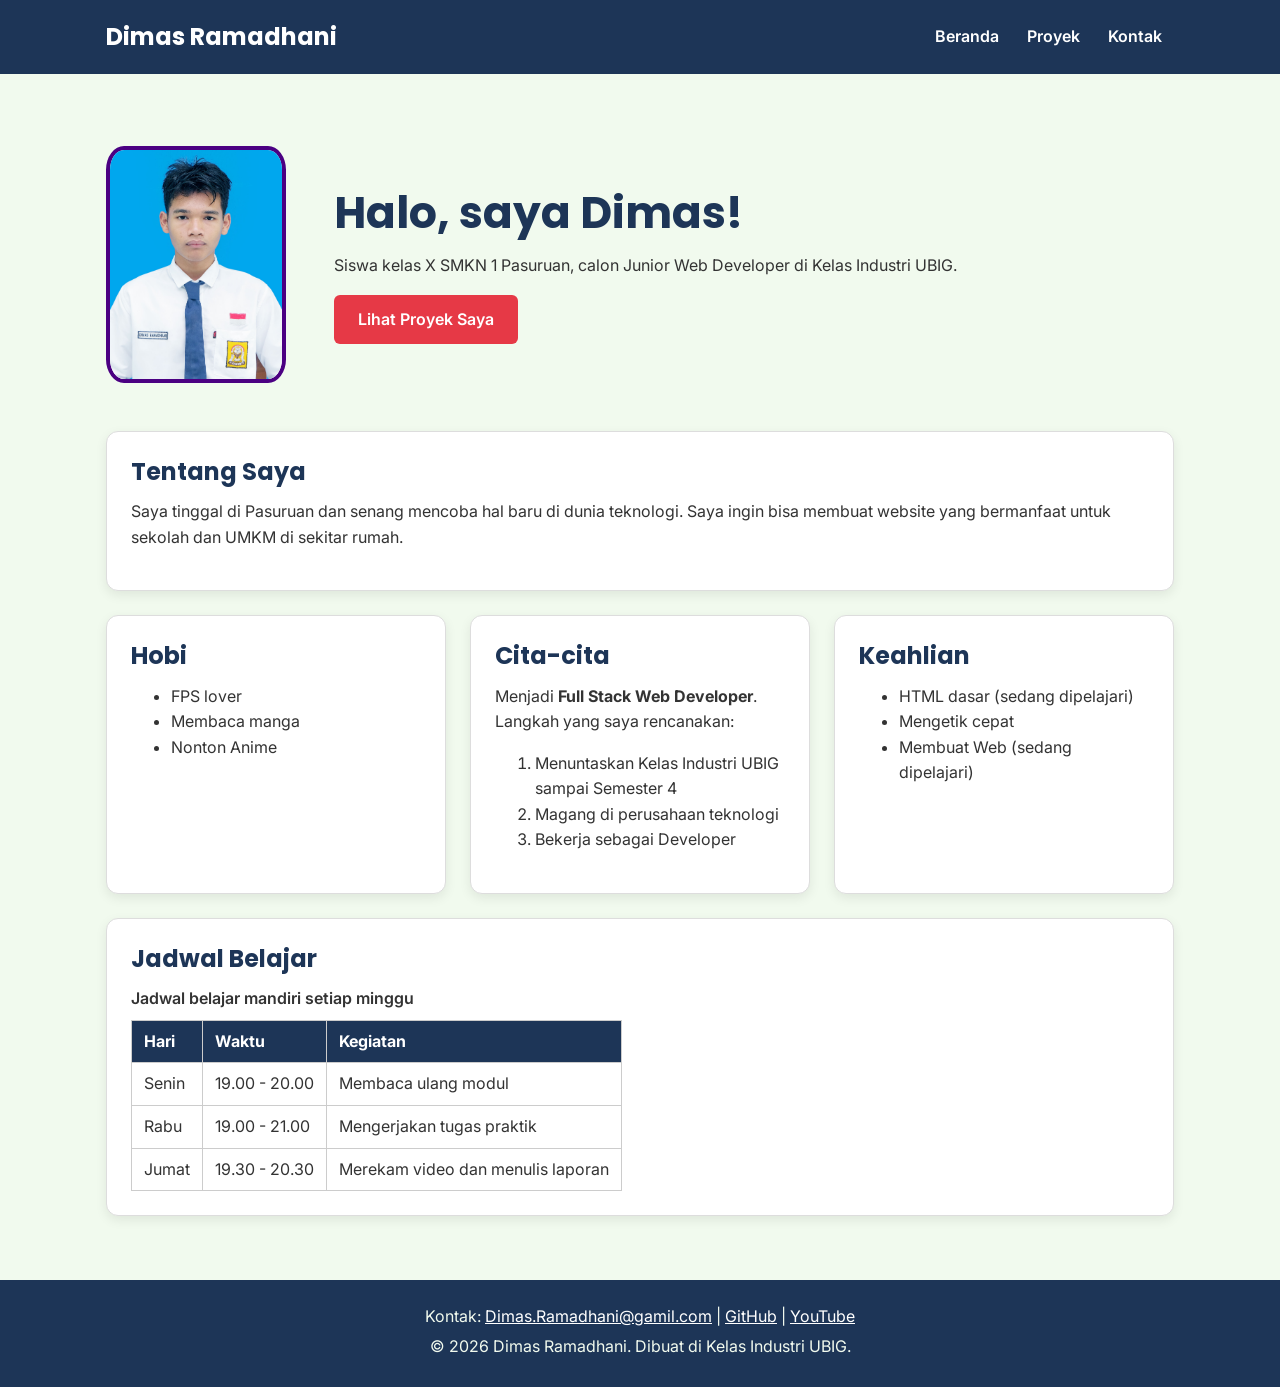
==== index.html @ 0298ae9d "alah salah ketik lagi" ====
<!DOCTYPE html>
<html lang="id">
<head>
  <meta charset="UTF-8">
  <meta name="viewport" content="width=device-width, initial-scale=1.0">
  <title>Dimas Ramadhani | Beranda</title>
  <link rel="preconnect" href="https://fonts.googleapis.com">
  <link rel="preconnect" href="https://fonts.gstatic.com" crossorigin>
  <link href="https://fonts.googleapis.com/css2?family=Inter:wght@400;600&family=Poppins:wght@600;700&display=swap" rel="stylesheet">
  <link rel="stylesheet" href="css/style.css">
</head>
<body>
  <header>
    <div class="container navbar">
      <h1>Dimas Ramadhani</h1>
      <nav class="menu-laptop">
        <ul>
          <li><a href="index.html">Beranda</a></li>
          <li><a href="proyek.html">Proyek</a></li>
          <li><a href="kontak.html">Kontak</a></li>
        </ul>
      </nav>
      <!-- Tantangan: menu ponsel yang bisa dibuka-tutup -->
      <details class="menu-ponsel">
        <summary>Menu</summary>
        <nav>
          <ul>
            <li><a href="index.html">Beranda</a></li>
            <li><a href="proyek.html">Proyek</a></li>
            <li><a href="kontak.html">Kontak</a></li>
          </ul>
        </nav>
      </details>
    </div>
  </header>

  <main>
    <div class="container">
      <section class="hero">
        <img src="img/foto-profil.png" alt="Foto profil Dimas Ramadhani" width="180">
        <div>
          <h2>Halo, saya Dimas!</h2>
          <p>Siswa kelas X SMKN 1 Pasuruan, calon Junior Web Developer di Kelas Industri UBIG.</p>
          <a href="proyek.html" class="tombol">Lihat Proyek Saya</a>
        </div>
      </section>

      <section class="kartu">
        <h2>Tentang Saya</h2>
        <p>Saya tinggal di Pasuruan dan senang mencoba hal baru di dunia teknologi. Saya ingin bisa membuat website yang bermanfaat untuk sekolah dan UMKM di sekitar rumah.</p>
      </section>

      <div class="daftar-kartu">
        <section class="kartu">
          <h2>Hobi</h2>
          <ul>
            <li>FPS lover</li>
            <li>Membaca manga</li>
            <li>Nonton Anime</li>
          </ul>
        </section>

        <section class="kartu">
          <h2>Cita-cita</h2>
          <p>Menjadi <strong>Full Stack Web Developer</strong>. Langkah yang saya rencanakan:</p>
          <ol>
            <li>Menuntaskan Kelas Industri UBIG sampai Semester 4</li>
            <li>Magang di perusahaan teknologi</li>
            <li>Bekerja sebagai Developer</li>
          </ol>
        </section>

        <section class="kartu">
          <h2>Keahlian</h2>
          <ul>
            <li>HTML dasar (sedang dipelajari)</li>
            <li>Mengetik cepat</li>
            <li>Membuat Web (sedang dipelajari)</li>
          </ul>
        </section>
      </div>

      <section class="kartu">
        <h2>Jadwal Belajar</h2>
        <table>
          <caption>Jadwal belajar mandiri setiap minggu</caption>
          <thead>
            <tr>
              <th>Hari</th>
              <th>Waktu</th>
              <th>Kegiatan</th>
            </tr>
          </thead>
          <tbody>
            <tr>
              <td>Senin</td>
              <td>19.00 - 20.00</td>
              <td>Membaca ulang modul</td>
            </tr>
            <tr>
              <td>Rabu</td>
              <td>19.00 - 21.00</td>
              <td>Mengerjakan tugas praktik</td>
            </tr>
            <tr>
              <td>Jumat</td>
              <td>19.30 - 20.30</td>
              <td>Merekam video dan menulis laporan</td>
            </tr>
          </tbody>
        </table>
      </section>
    </div>
  </main>

  <footer>
    <p>Kontak: <a href="mailto:Dimas.Ramadhani@gmail.com">Dimas.Ramadhani@gamil.com</a> |
      <a href="https://github.com/" target="_blank">GitHub</a> |
      <a href="https://www.youtube.com/" target="_blank">YouTube</a></p>
    <p>&copy; 2026 Dimas Ramadhani. Dibuat di Kelas Industri UBIG.</p>
  </footer>
</body>
</html>
---- css/style.css ----
/* Gaya portofolio Andi Pratama
   Palet: #1D3557 (utama), #E63946 (aksen), #F1FAEE (latar)
   Huruf: Poppins (judul), Inter (isi)
   Tata letak: mobile first, titik ubah 768px (tablet) dan 1024px (laptop) */

/* 1. Reset */
* {
  box-sizing: border-box;
  margin: 0;
}

img {
  max-width: 100%;
  height: auto;
}

/* 2. Dasar halaman: warna dan huruf */
body {
  font-family: "Inter", Arial, sans-serif;
  font-size: 1rem;
  line-height: 1.6;
  color: #333333;
  background-color: #F1FAEE;
}

h1, h2, h3 {
  font-family: "Poppins", Arial, sans-serif;
  color: #1D3557;
  line-height: 1.3;
}

h2 {
  margin-bottom: 0.75rem;
}

p, ul, ol {
  margin-bottom: 1rem;
}

a {
  color: #E63946;
}

/* 3. Wadah, header, dan menu */
.container {
  max-width: 1100px;
  margin: 0 auto;
  padding: 0 1rem;
}

header {
  background-color: #1D3557;
  color: #FFFFFF;
  padding: 1rem 0;
}

header h1 {
  color: #FFFFFF;
  font-size: 1.5rem;
}

.navbar {
  display: flex;
  flex-wrap: wrap;
  justify-content: space-between;
  align-items: center;
  gap: 0.5rem;
}

nav ul {
  display: flex;
  gap: 0.25rem;
  padding: 0;
  margin: 0;
  list-style: none;
}

nav a {
  display: inline-block;
  padding: 0.5rem 0.75rem;
  border-radius: 6px;
  color: #FFFFFF;
  font-weight: 600;
  text-decoration: none;
}

/* Tantangan: menu ponsel buka-tutup dengan details */
.menu-laptop {
  display: none;
}

.menu-ponsel summary {
  padding: 0.5rem 0.75rem;
  border: 1px solid #FFFFFF;
  border-radius: 6px;
  font-weight: 600;
  cursor: pointer;
}

.menu-ponsel ul {
  flex-direction: column;
  margin-top: 0.5rem;
}

/* 4. Isi utama, hero, dan kartu */
main {
  padding: 1.5rem 0;
}

.hero {
  display: flex;
  flex-direction: column;
  align-items: center;
  gap: 1.5rem;
  padding: 1rem 0 2rem;
  text-align: center;
}

.hero img {
  border: 4px solid indigo;
  border-radius: 10%;
}

.hero h2 {
  font-size: 2rem;
}

.tombol {
  display: inline-block;
  padding: 0.75rem 1.5rem;
  border-radius: 6px;
  background-color: #E63946;
  color: #FFFFFF;
  font-weight: 600;
  text-decoration: none;
}

.kartu {
  background-color: #FFFFFF;
  padding: 1rem;
  margin-bottom: 1.5rem;
  border: 1px solid #DDDDDD;
  border-radius: 12px;
  box-shadow: 0 4px 12px rgba(0, 0, 0, 0.08);
}

.daftar-kartu {
  display: flex;
  flex-wrap: wrap;
  gap: 1.5rem;
  margin-bottom: 1.5rem;
}

.daftar-kartu .kartu {
  flex: 1 1 280px;
  margin-bottom: 0;
}

article img {
  border-radius: 8px;
  border: 1px solid #DDDDDD;
}

/* 5. Tabel */
table {
  border-collapse: collapse;
}

caption {
  font-weight: 600;
  text-align: left;
  margin-bottom: 0.5rem;
}

th, td {
  border: 1px solid #CCCCCC;
  padding: 0.5rem 0.75rem;
  text-align: left;
}

th {
  background-color: #1D3557;
  color: #FFFFFF;
}

/* 6. Form */
label {
  font-weight: 600;
}

input, select, textarea {
  width: 100%;
  max-width: 22rem;
  padding: 0.6rem;
  margin-top: 0.25rem;
  border: 1px solid #CCCCCC;
  border-radius: 6px;
  font-family: inherit;
  font-size: 1rem;
}

button {
  padding: 0.75rem 1.5rem;
  border: none;
  border-radius: 6px;
  background-color: #E63946;
  color: #FFFFFF;
  font-family: inherit;
  font-size: 1rem;
  font-weight: 600;
  cursor: pointer;
}

/* 7. Footer */
footer {
  background-color: #1D3557;
  color: #F1FAEE;
  text-align: center;
  padding: 1.5rem;
}

footer p {
  margin-bottom: 0.25rem;
}

footer a {
  color: #FFFFFF;
}

/* 8. Tablet: lebar layar 768px ke atas */
@media (min-width: 768px) {
  .menu-laptop {
    display: block;
  }

  .menu-ponsel {
    display: none;
  }

  .hero {
    flex-direction: row;
    padding: 2rem 0 3rem;
    text-align: left;
  }

  .kartu {
    padding: 1.5rem;
  }
}

/* 9. Laptop: lebar layar 1024px ke atas */
@media (min-width: 1024px) {
  main {
    padding: 2.5rem 0;
  }

  .hero {
    gap: 3rem;
  }

  .hero h2 {
    font-size: 2.75rem;
  }
}
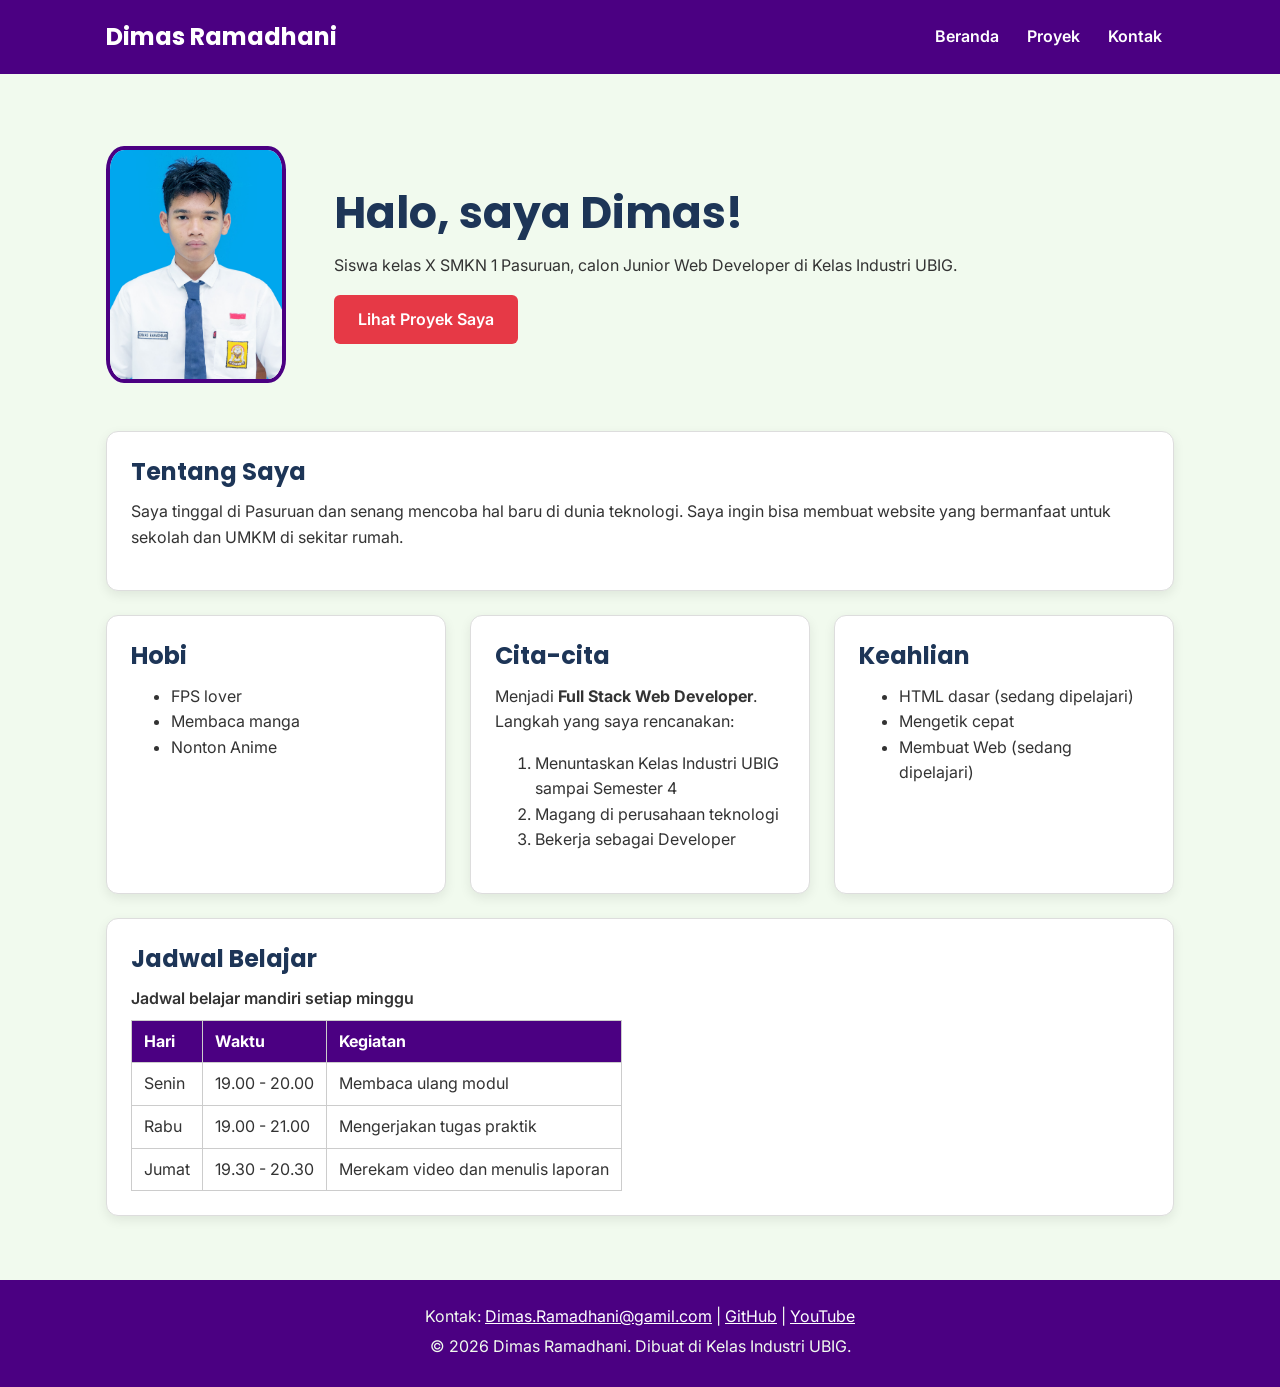
==== commit 68613984: "feat:menambahkan logika javascript" ====
--- a/index.html
+++ b/index.html
@@ -2,12 +2,16 @@
 <html lang="id">
 <head>
   <meta charset="UTF-8">
-  <meta name="viewport" content="width=device-width, initial-scale=1.0">
+  <meta name="viewport" content="width=device-width,
+   initial-scale=1.0">
   <title>Dimas Ramadhani | Beranda</title>
   <link rel="preconnect" href="https://fonts.googleapis.com">
-  <link rel="preconnect" href="https://fonts.gstatic.com" crossorigin>
+  <link rel="preconnect" href="https://fonts.gstatic.com"
+   crossorigin>
   <link href="https://fonts.googleapis.com/css2?family=Inter:wght@400;600&family=Poppins:wght@600;700&display=swap" rel="stylesheet">
   <link rel="stylesheet" href="css/style.css">
+  <link rel="icon" href="img/foto-profil.png">
+  <script src="js/javascript.js" defer></script>
 </head>
 <body>
   <header>
@@ -119,5 +123,6 @@
       <a href="https://www.youtube.com/" target="_blank">YouTube</a></p>
     <p>&copy; 2026 Dimas Ramadhani. Dibuat di Kelas Industri UBIG.</p>
   </footer>
+  
 </body>
 </html>
--- a/css/style.css
+++ b/css/style.css
@@ -49,7 +49,7 @@
 }
 
 header {
-  background-color: #1D3557;
+  background-color: indigo;
   color: #FFFFFF;
   padding: 1rem 0;
 }
@@ -179,7 +179,7 @@
 }
 
 th {
-  background-color: #1D3557;
+  background-color: indigo;
   color: #FFFFFF;
 }
 
@@ -213,7 +213,7 @@
 
 /* 7. Footer */
 footer {
-  background-color: #1D3557;
+  background-color: indigo;
   color: #F1FAEE;
   text-align: center;
   padding: 1.5rem;
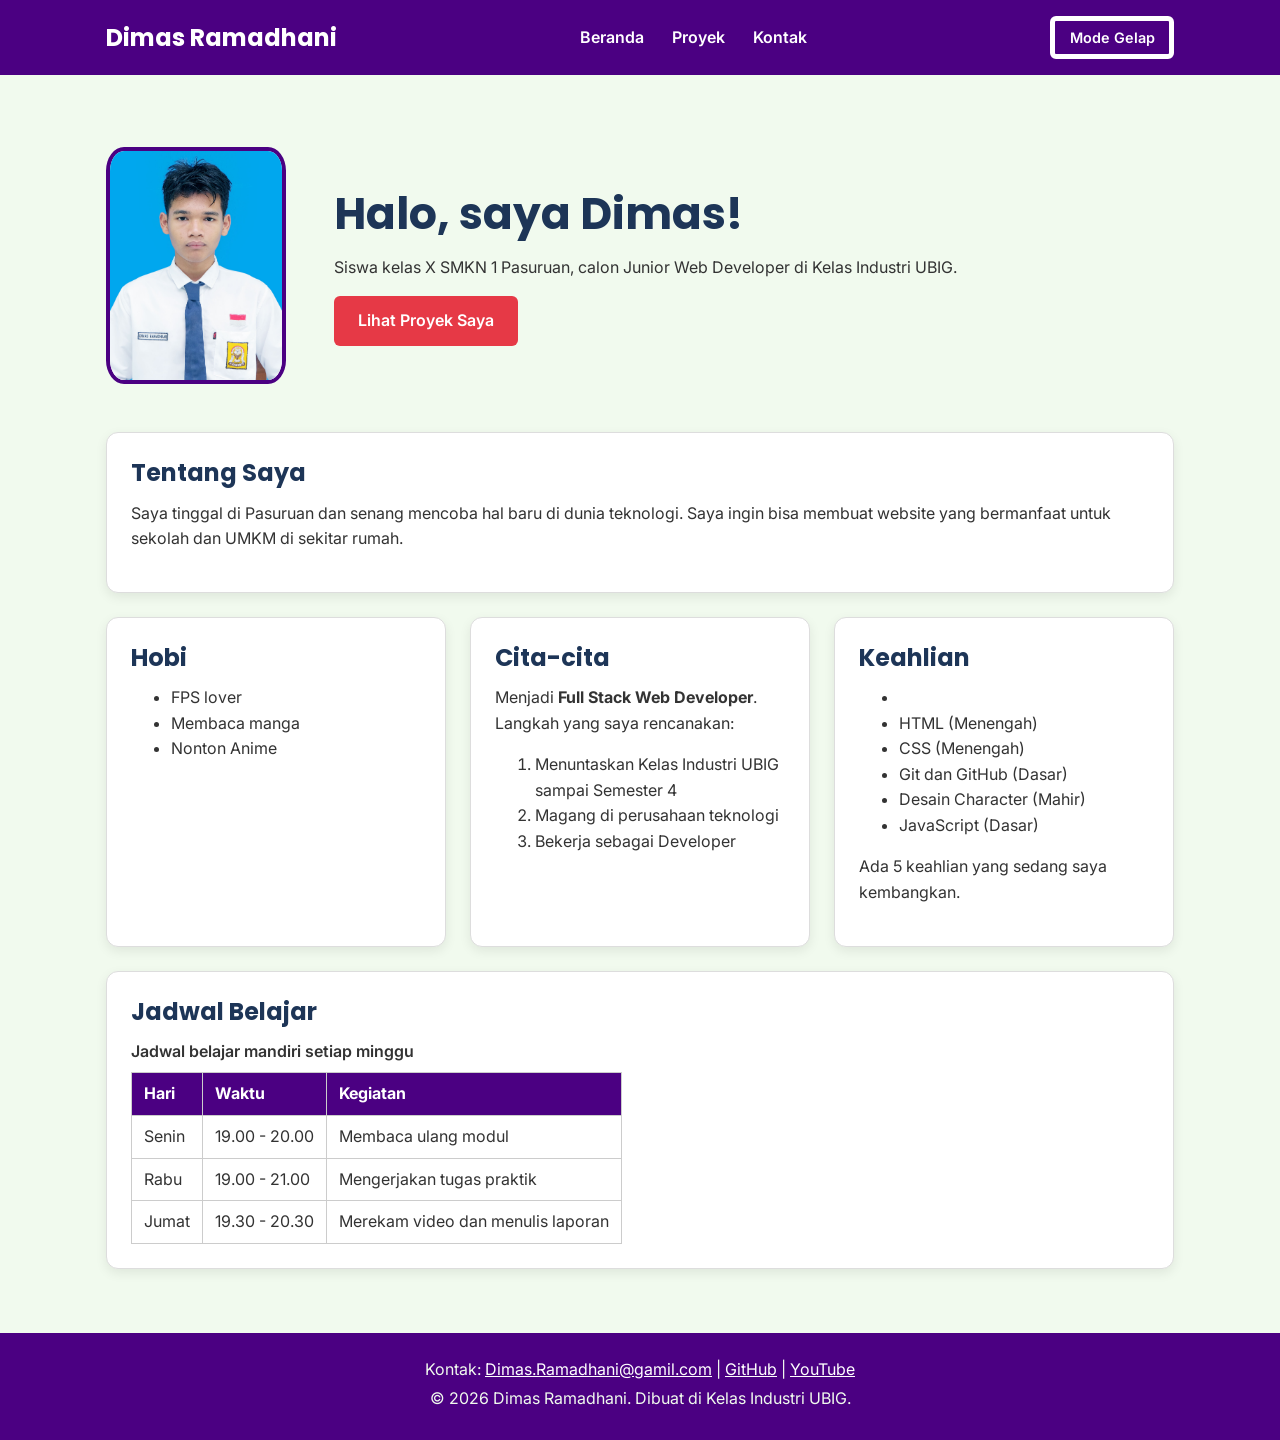
==== commit 2eaf14e9: "feat: menambahkan fitur dark/light mode" ====
--- a/index.html
+++ b/index.html
@@ -11,9 +11,11 @@
   <link href="https://fonts.googleapis.com/css2?family=Inter:wght@400;600&family=Poppins:wght@600;700&display=swap" rel="stylesheet">
   <link rel="stylesheet" href="css/style.css">
   <link rel="icon" href="img/foto-profil.png">
-  <script src="js/javascript.js" defer></script>
+  <script src="js/javascript.jsh" defer></script>
+  <script src="js/logika.jsh" defer></script>
+  <script src="js/main.js" defer></script>
 </head>
-<body>
+<body class="">
   <header>
     <div class="container navbar">
       <h1>Dimas Ramadhani</h1>
@@ -24,7 +26,8 @@
           <li><a href="kontak.html">Kontak</a></li>
         </ul>
       </nav>
-      <!-- Tantangan: menu ponsel yang bisa dibuka-tutup -->
+      <button type="button" id="tombol-tema" class="tomboltema">Mode Gelap</button>
+      
       <details class="menu-ponsel">
         <summary>Menu</summary>
         <nav>
@@ -76,11 +79,10 @@
 
         <section class="kartu">
           <h2>Keahlian</h2>
-          <ul>
-            <li>HTML dasar (sedang dipelajari)</li>
-            <li>Mengetik cepat</li>
-            <li>Membuat Web (sedang dipelajari)</li>
+          <ul id="daftar-skill">
+            <li></li>
           </ul>
+          <p id="jumlah-skill"></p>
         </section>
       </div>
 
--- a/css/style.css
+++ b/css/style.css
@@ -1,9 +1,13 @@
-/* Gaya portofolio Andi Pratama
-   Palet: #1D3557 (utama), #E63946 (aksen), #F1FAEE (latar)
-   Huruf: Poppins (judul), Inter (isi)
-   Tata letak: mobile first, titik ubah 768px (tablet) dan 1024px (laptop) */
-
-/* 1. Reset */
+:root {
+ --warna-utama: #1D3557;
+ --warna-judul: #1D3557;
+ --warna-aksen: #E63946;
+ --warna-tautan: #E63946;
+ --warna-latar: #F1FAEE;
+ --warna-teks: #333333;
+ --warna-kartu: #FFFFFF;
+ --warna-garis: #DDDDDD;
+}
 * {
   box-sizing: border-box;
   margin: 0;
@@ -197,6 +201,9 @@
   border-radius: 6px;
   font-family: inherit;
   font-size: 1rem;
+  background-color: var(--warna-kartu)
+  color: var(--warna-teks)
+
 }
 
 button {
@@ -262,3 +269,15 @@
     font-size: 2.75rem;
   }
 }
+.tomboltema {
+ padding: 0.5rem 0.9rem;
+ border: 5px solid #FFFFFF;
+ background-color: transparent;
+ font-size: 0.9rem;
+}
+body.gelap {
+ background-color: #121A24;
+ color: #E3E8EE;
+}
+
+
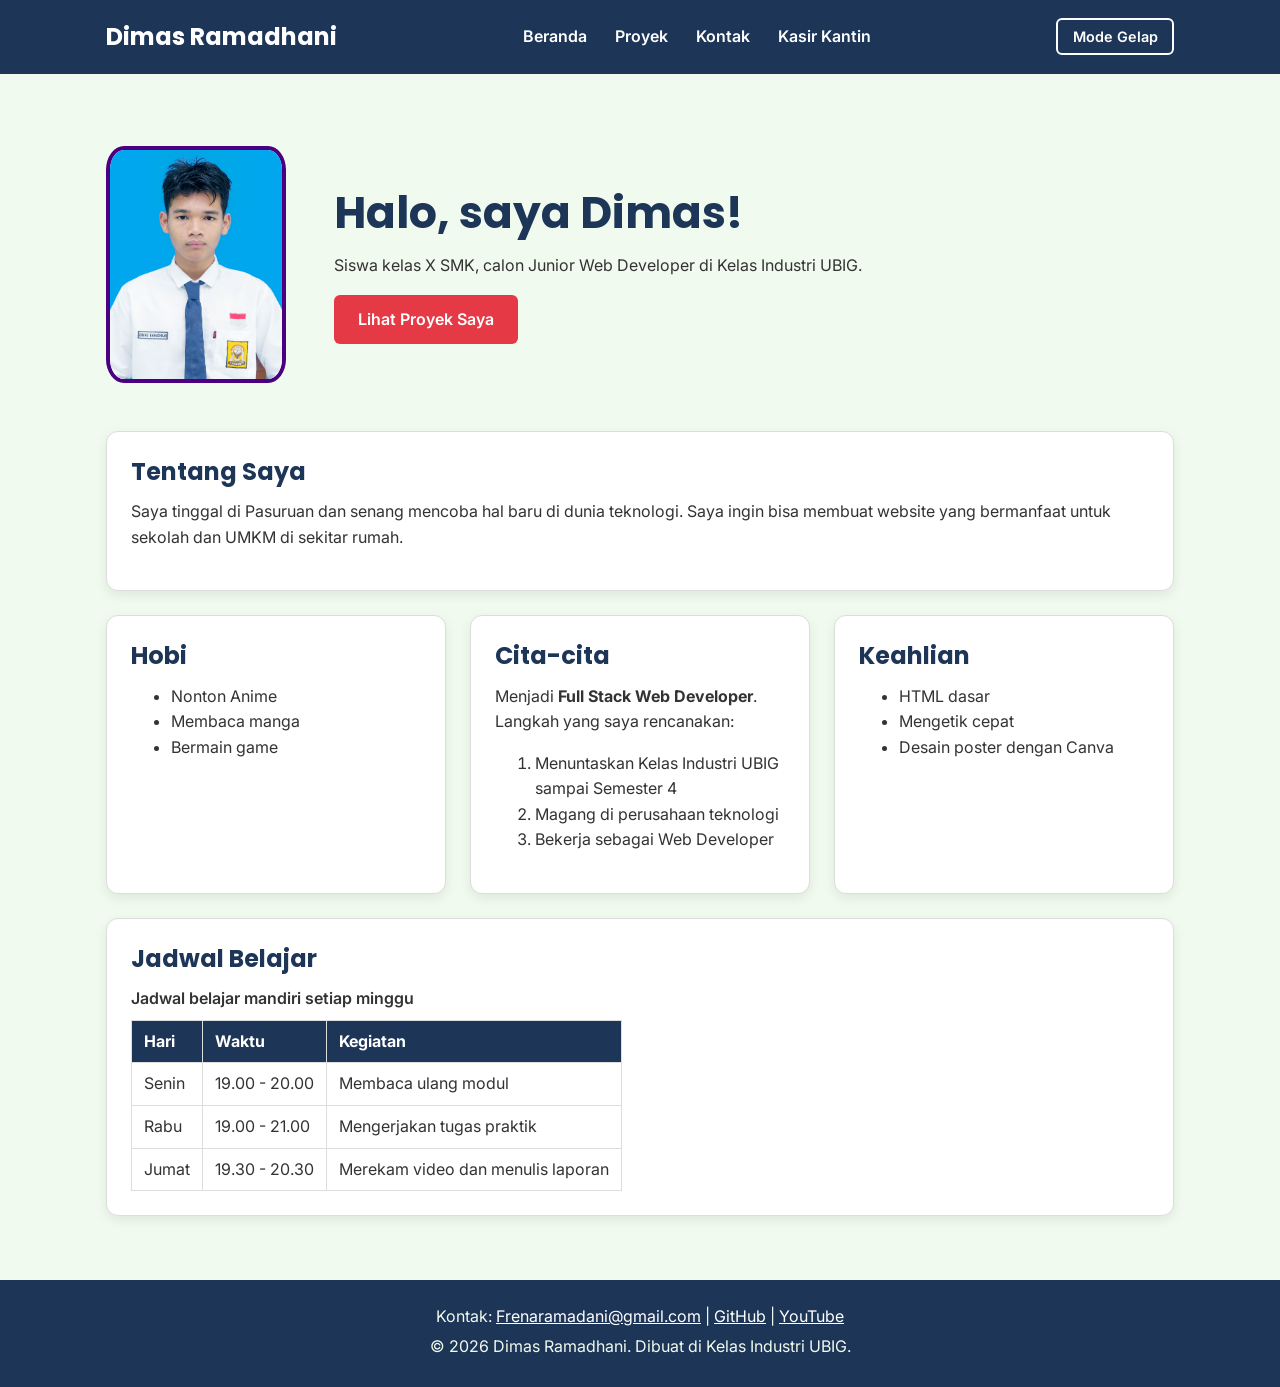
==== commit 41550417: "UPDATE BESAR" ====
--- a/index.html
+++ b/index.html
@@ -2,20 +2,18 @@
 <html lang="id">
 <head>
   <meta charset="UTF-8">
-  <meta name="viewport" content="width=device-width,
-   initial-scale=1.0">
+  <meta name="viewport" content="width=device-width, initial-scale=1.0">
   <title>Dimas Ramadhani | Beranda</title>
   <link rel="preconnect" href="https://fonts.googleapis.com">
-  <link rel="preconnect" href="https://fonts.gstatic.com"
-   crossorigin>
+  <link rel="preconnect" href="https://fonts.gstatic.com" crossorigin>
   <link href="https://fonts.googleapis.com/css2?family=Inter:wght@400;600&family=Poppins:wght@600;700&display=swap" rel="stylesheet">
   <link rel="stylesheet" href="css/style.css">
   <link rel="icon" href="img/foto-profil.png">
-  <script src="js/javascript.jsh" defer></script>
-  <script src="js/logika.jsh" defer></script>
-  <script src="js/main.js" defer></script>
+  <script src="JS/latihan.js"></script>
+  <script src="JS/logika.js"></script>
+  <script src="JS/main.js" defer></script>
 </head>
-<body class="">
+<body>
   <header>
     <div class="container navbar">
       <h1>Dimas Ramadhani</h1>
@@ -24,10 +22,13 @@
           <li><a href="index.html">Beranda</a></li>
           <li><a href="proyek.html">Proyek</a></li>
           <li><a href="kontak.html">Kontak</a></li>
+          <li><a href="Kantin/kantin.html">Kasir Kantin</a></li>
         </ul>
       </nav>
-      <button type="button" id="tombol-tema" class="tomboltema">Mode Gelap</button>
-      
+
+      <button type="button" id="tombol-tema" class="tombol-tema">Mode Gelap</button>
+
+      <!-- Tantangan: menu ponsel yang bisa dibuka-tutup -->
       <details class="menu-ponsel">
         <summary>Menu</summary>
         <nav>
@@ -35,6 +36,7 @@
             <li><a href="index.html">Beranda</a></li>
             <li><a href="proyek.html">Proyek</a></li>
             <li><a href="kontak.html">Kontak</a></li>
+            <li><a href="Kantin/kantin.html">Kasir Kantin</a></li>
           </ul>
         </nav>
       </details>
@@ -44,10 +46,10 @@
   <main>
     <div class="container">
       <section class="hero">
-        <img src="img/foto-profil.png" alt="Foto profil Dimas Ramadhani" width="180">
+        <img src="img/foto-profil.png" alt="Foto profil Ferdinand" width="180">
         <div>
           <h2>Halo, saya Dimas!</h2>
-          <p>Siswa kelas X SMKN 1 Pasuruan, calon Junior Web Developer di Kelas Industri UBIG.</p>
+          <p>Siswa kelas X SMK, calon Junior Web Developer di Kelas Industri UBIG.</p>
           <a href="proyek.html" class="tombol">Lihat Proyek Saya</a>
         </div>
       </section>
@@ -61,9 +63,9 @@
         <section class="kartu">
           <h2>Hobi</h2>
           <ul>
-            <li>FPS lover</li>
+            <li>Nonton Anime</li>
             <li>Membaca manga</li>
-            <li>Nonton Anime</li>
+            <li>Bermain game</li>
           </ul>
         </section>
 
@@ -73,16 +75,17 @@
           <ol>
             <li>Menuntaskan Kelas Industri UBIG sampai Semester 4</li>
             <li>Magang di perusahaan teknologi</li>
-            <li>Bekerja sebagai Developer</li>
+            <li>Bekerja sebagai Web Developer</li>
           </ol>
         </section>
 
         <section class="kartu">
           <h2>Keahlian</h2>
-          <ul id="daftar-skill">
-            <li></li>
+          <ul>
+            <li>HTML dasar</li>
+            <li>Mengetik cepat</li>
+            <li>Desain poster dengan Canva</li>
           </ul>
-          <p id="jumlah-skill"></p>
         </section>
       </div>
 
@@ -120,11 +123,10 @@
   </main>
 
   <footer>
-    <p>Kontak: <a href="mailto:Dimas.Ramadhani@gmail.com">Dimas.Ramadhani@gamil.com</a> |
+    <p>Kontak: <a href="mailto:Frenaramadani@gmail.com">Frenaramadani@gmail.com</a> |
       <a href="https://github.com/" target="_blank">GitHub</a> |
       <a href="https://www.youtube.com/" target="_blank">YouTube</a></p>
     <p>&copy; 2026 Dimas Ramadhani. Dibuat di Kelas Industri UBIG.</p>
   </footer>
-  
 </body>
 </html>
--- a/css/style.css
+++ b/css/style.css
@@ -1,13 +1,9 @@
-:root {
- --warna-utama: #1D3557;
- --warna-judul: #1D3557;
- --warna-aksen: #E63946;
- --warna-tautan: #E63946;
- --warna-latar: #F1FAEE;
- --warna-teks: #333333;
- --warna-kartu: #FFFFFF;
- --warna-garis: #DDDDDD;
-}
+/* Gaya portofolio Andi Pratama
+   Palet: #1D3557 (utama), #E63946 (aksen), #F1FAEE (latar)
+   Huruf: Poppins (judul), Inter (isi)
+   Tata letak: mobile first, titik ubah 768px (tablet) dan 1024px (laptop) */
+
+/* 1. Reset */
 * {
   box-sizing: border-box;
   margin: 0;
@@ -23,13 +19,13 @@
   font-family: "Inter", Arial, sans-serif;
   font-size: 1rem;
   line-height: 1.6;
-  color: #333333;
-  background-color: #F1FAEE;
+  color: var(--warna-teks);
+  background-color: var(--warna-latar);
 }
 
 h1, h2, h3 {
   font-family: "Poppins", Arial, sans-serif;
-  color: #1D3557;
+  color: var(--warna-judul);
   line-height: 1.3;
 }
 
@@ -42,7 +38,7 @@
 }
 
 a {
-  color: #E63946;
+  color: var(--warna-tautan);
 }
 
 /* 3. Wadah, header, dan menu */
@@ -53,7 +49,7 @@
 }
 
 header {
-  background-color: indigo;
+  background-color: var(--warna-utama);
   color: #FFFFFF;
   padding: 1rem 0;
 }
@@ -140,10 +136,10 @@
 }
 
 .kartu {
-  background-color: #FFFFFF;
+  background-color: var(--warna-kartu);
   padding: 1rem;
   margin-bottom: 1.5rem;
-  border: 1px solid #DDDDDD;
+  border: 1px solid var(--warna-garis);
   border-radius: 12px;
   box-shadow: 0 4px 12px rgba(0, 0, 0, 0.08);
 }
@@ -162,7 +158,7 @@
 
 article img {
   border-radius: 8px;
-  border: 1px solid #DDDDDD;
+  border: 1px solid var(--warna-garis);
 }
 
 /* 5. Tabel */
@@ -177,13 +173,13 @@
 }
 
 th, td {
-  border: 1px solid #CCCCCC;
+  border: 1px solid var(--warna-garis);
   padding: 0.5rem 0.75rem;
   text-align: left;
 }
 
 th {
-  background-color: indigo;
+  background-color: var(--warna-utama);
   color: #FFFFFF;
 }
 
@@ -197,13 +193,10 @@
   max-width: 22rem;
   padding: 0.6rem;
   margin-top: 0.25rem;
-  border: 1px solid #CCCCCC;
+  border: 1px solid var(--warna-garis);
   border-radius: 6px;
   font-family: inherit;
   font-size: 1rem;
-  background-color: var(--warna-kartu)
-  color: var(--warna-teks)
-
 }
 
 button {
@@ -220,7 +213,7 @@
 
 /* 7. Footer */
 footer {
-  background-color: indigo;
+  background-color: var(--warna-utama);
   color: #F1FAEE;
   text-align: center;
   padding: 1.5rem;
@@ -269,15 +262,60 @@
     font-size: 2.75rem;
   }
 }
-.tomboltema {
- padding: 0.5rem 0.9rem;
- border: 5px solid #FFFFFF;
- background-color: transparent;
- font-size: 0.9rem;
-}
+
+/* 10. Tombol tema, filter, dan label kategori */
+.tombol-tema {
+  padding: 0.5rem 0.9rem;
+  border: 2px solid #FFFFFF;
+  background-color: transparent;
+  font-size: 0.9rem;
+}
+
+:root {
+  --warna-utama: #1D3557;
+  --warna-judul: #1D3557;
+  --warna-tautan: #E63946;
+  --warna-latar: #F1FAEE;
+  --warna-teks: #333333;
+  --warna-kartu: #FFFFFF;
+  --warna-garis: #DDDDDD;
+  color-scheme: light;
+}
+
 body.gelap {
- background-color: #121A24;
- color: #E3E8EE;
-}
-
-
+  --warna-utama: #0B1526;
+  --warna-judul: #A8DADC;
+  --warna-tautan: #FF8A8A;
+  --warna-latar: #121A24;
+  --warna-teks: #E3E8EE;
+  --warna-kartu: #1C2836;
+  --warna-garis: #34465A;
+  color-scheme: dark;
+}
+
+/* Animasi menu buka dan tutup */
+.menu-ponsel nav {
+    max-height: 0;
+    overflow: hidden;
+    opacity: 0;
+    transform: translateY(-12px);
+    transition:
+        max-height 0.4s ease,
+        opacity 0.3s ease,
+        transform 0.4s ease;
+}
+
+.menu-ponsel[open]:not(.menutup) nav {
+    max-height: 300px;
+    opacity: 1;
+    transform: translateY(0);
+}
+
+.menu-ponsel nav ul {
+    margin: 0;
+    padding: 10px 0;
+}
+
+.menu-ponsel summary {
+    cursor: pointer;
+}
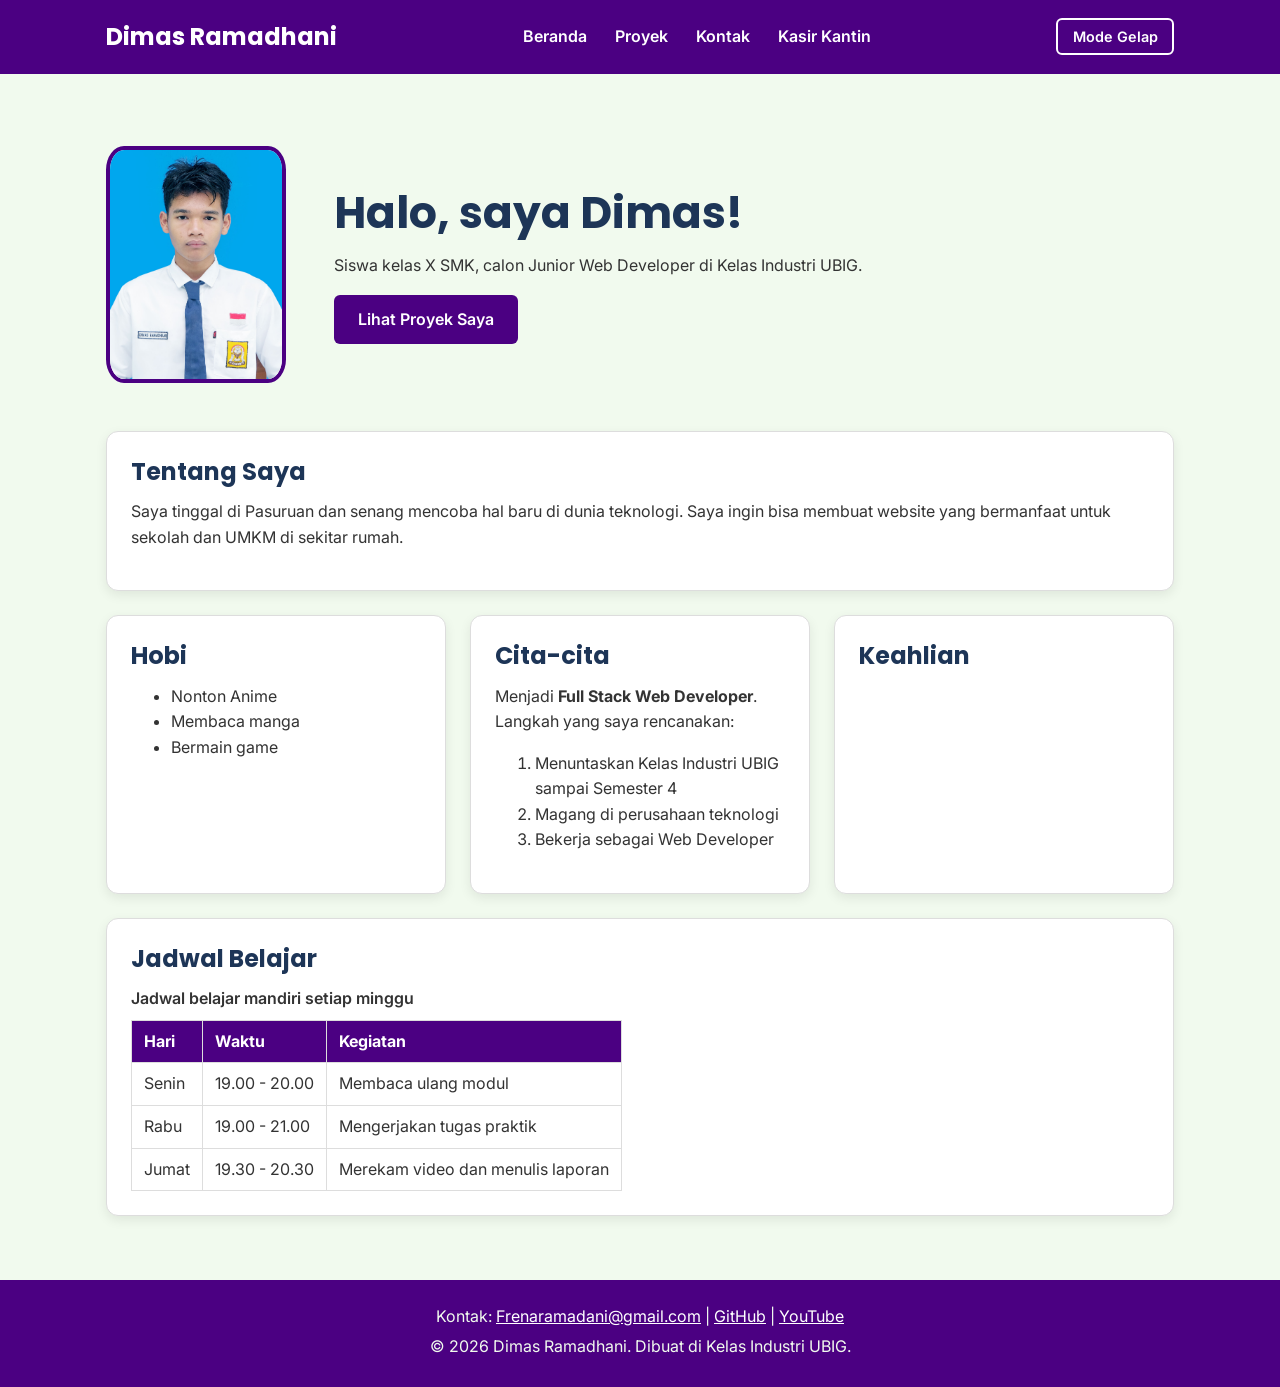
==== commit c92be271: "Update penyesuaian" ====
--- a/index.html
+++ b/index.html
@@ -46,7 +46,7 @@
   <main>
     <div class="container">
       <section class="hero">
-        <img src="img/foto-profil.png" alt="Foto profil Ferdinand" width="180">
+        <img src="img/foto-profil.png" alt="Foto profil Dimas" width="180">
         <div>
           <h2>Halo, saya Dimas!</h2>
           <p>Siswa kelas X SMK, calon Junior Web Developer di Kelas Industri UBIG.</p>
@@ -81,12 +81,9 @@
 
         <section class="kartu">
           <h2>Keahlian</h2>
-          <ul>
-            <li>HTML dasar</li>
-            <li>Mengetik cepat</li>
-            <li>Desain poster dengan Canva</li>
-          </ul>
-        </section>
+          <ul id="daftar-skill"></ul>
+          <p id="jumlah-skill"></p>
+        </section>  
       </div>
 
       <section class="kartu">
--- a/css/style.css
+++ b/css/style.css
@@ -1,5 +1,5 @@
 /* Gaya portofolio Andi Pratama
-   Palet: #1D3557 (utama), #E63946 (aksen), #F1FAEE (latar)
+   Palet: #1D3557 (utama), indigo (aksen), #F1FAEE (latar)
    Huruf: Poppins (judul), Inter (isi)
    Tata letak: mobile first, titik ubah 768px (tablet) dan 1024px (laptop) */
 
@@ -129,7 +129,7 @@
   display: inline-block;
   padding: 0.75rem 1.5rem;
   border-radius: 6px;
-  background-color: #E63946;
+  background-color: indigo;
   color: #FFFFFF;
   font-weight: 600;
   text-decoration: none;
@@ -203,7 +203,7 @@
   padding: 0.75rem 1.5rem;
   border: none;
   border-radius: 6px;
-  background-color: #E63946;
+  background-color: indigo;
   color: #FFFFFF;
   font-family: inherit;
   font-size: 1rem;
@@ -272,9 +272,9 @@
 }
 
 :root {
-  --warna-utama: #1D3557;
+  --warna-utama: indigo;
   --warna-judul: #1D3557;
-  --warna-tautan: #E63946;
+  --warna-tautan: indigo;
   --warna-latar: #F1FAEE;
   --warna-teks: #333333;
   --warna-kartu: #FFFFFF;
@@ -283,7 +283,7 @@
 }
 
 body.gelap {
-  --warna-utama: #0B1526;
+  --warna-utama: indigo;
   --warna-judul: #A8DADC;
   --warna-tautan: #FF8A8A;
   --warna-latar: #121A24;
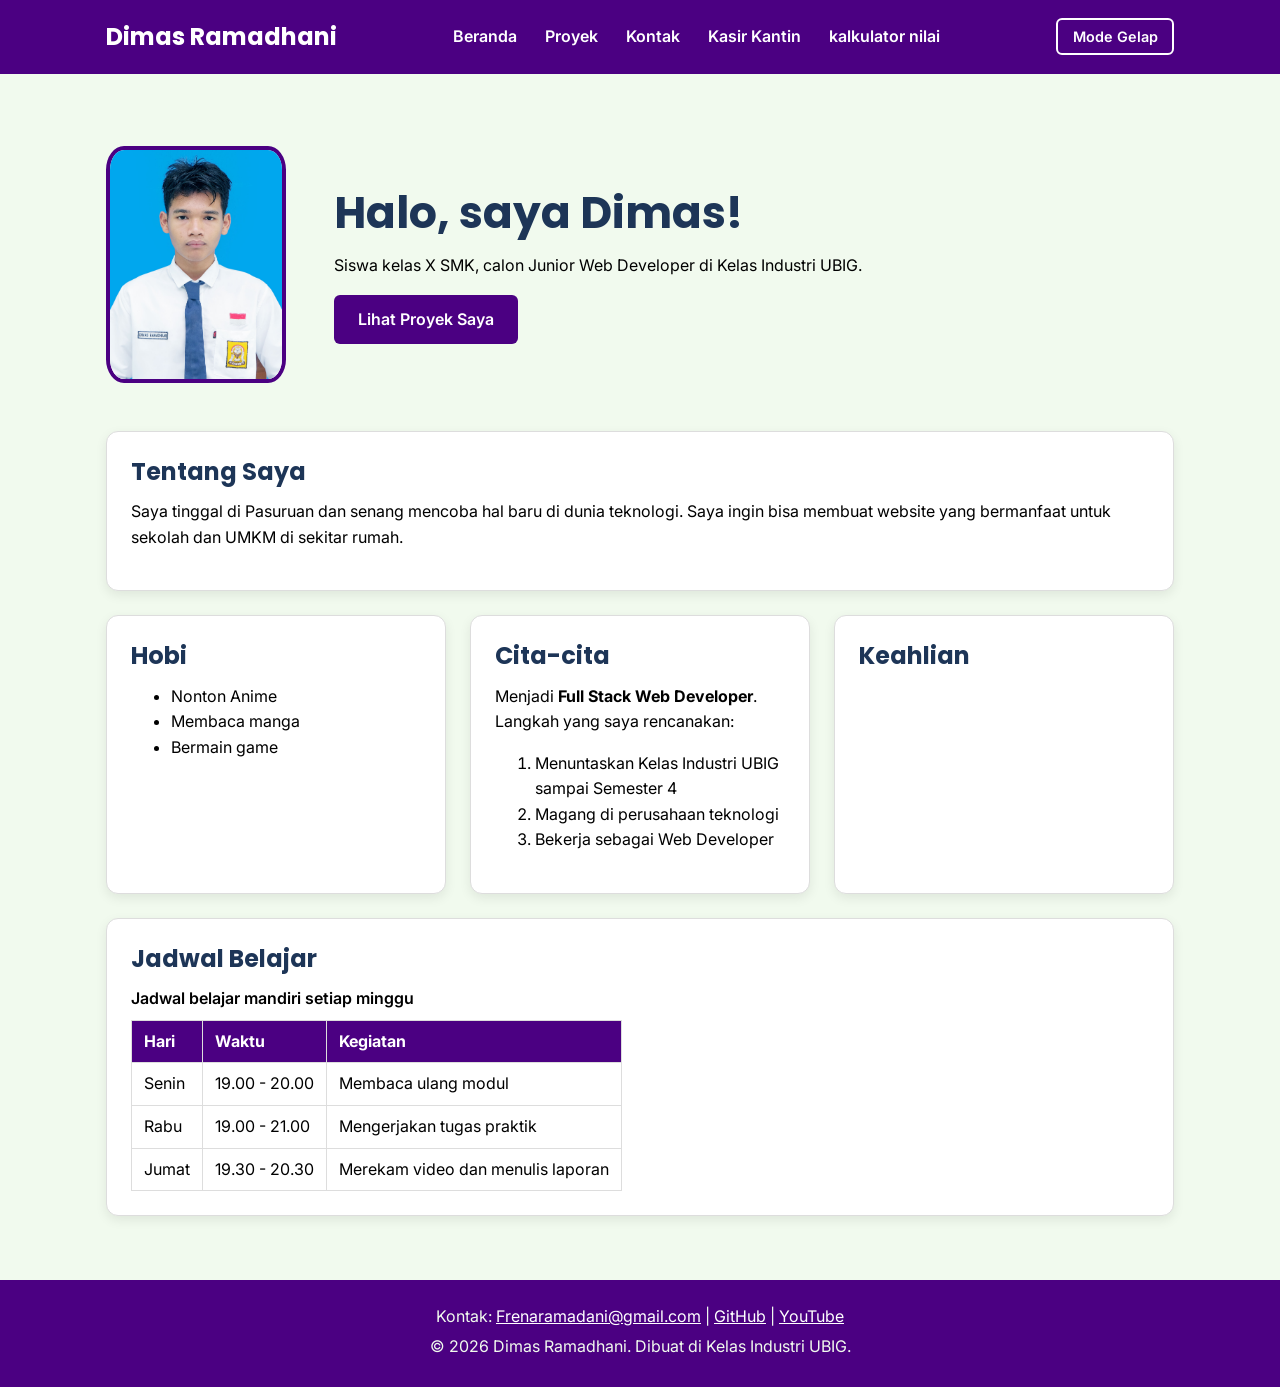
==== commit feff245f: "FIX : penyesuaian tampilan pada beberapa html" ====
--- a/index.html
+++ b/index.html
@@ -23,6 +23,7 @@
           <li><a href="proyek.html">Proyek</a></li>
           <li><a href="kontak.html">Kontak</a></li>
           <li><a href="Kantin/kantin.html">Kasir Kantin</a></li>
+          <li><a href="kalkulator.html">kalkulator nilai</a></li>
         </ul>
       </nav>
 
@@ -37,6 +38,7 @@
             <li><a href="proyek.html">Proyek</a></li>
             <li><a href="kontak.html">Kontak</a></li>
             <li><a href="Kantin/kantin.html">Kasir Kantin</a></li>
+            <li><a href="kalkulator.html">kalkulator nilai</a></li>
           </ul>
         </nav>
       </details>
@@ -121,8 +123,8 @@
 
   <footer>
     <p>Kontak: <a href="mailto:Frenaramadani@gmail.com">Frenaramadani@gmail.com</a> |
-      <a href="https://github.com/" target="_blank">GitHub</a> |
-      <a href="https://www.youtube.com/" target="_blank">YouTube</a></p>
+      <a href="https://github.com/frenaramadani" target="_blank">GitHub</a> |
+      <a href="https://www.youtube.com/@RAVENAREMIHC" target="_blank">YouTube</a></p>
     <p>&copy; 2026 Dimas Ramadhani. Dibuat di Kelas Industri UBIG.</p>
   </footer>
 </body>
--- a/css/style.css
+++ b/css/style.css
@@ -21,6 +21,7 @@
   line-height: 1.6;
   color: var(--warna-teks);
   background-color: var(--warna-latar);
+  transition: 1s;
 }
 
 h1, h2, h3 {
@@ -276,21 +277,23 @@
   --warna-judul: #1D3557;
   --warna-tautan: indigo;
   --warna-latar: #F1FAEE;
-  --warna-teks: #333333;
+  --warna-teks: black;
   --warna-kartu: #FFFFFF;
   --warna-garis: #DDDDDD;
   color-scheme: light;
+  transition: 1s;
 }
 
 body.gelap {
   --warna-utama: indigo;
   --warna-judul: #A8DADC;
-  --warna-tautan: #FF8A8A;
+  --warna-tautan: indigo;
   --warna-latar: #121A24;
-  --warna-teks: #E3E8EE;
+  --warna-teks: white;
   --warna-kartu: #1C2836;
   --warna-garis: #34465A;
   color-scheme: dark;
+  transition: 1s;
 }
 
 /* Animasi menu buka dan tutup */
@@ -318,4 +321,12 @@
 
 .menu-ponsel summary {
     cursor: pointer;
+}
+.hasil {
+  background-color: transparent;
+  padding: 1rem;
+  margin-bottom: 1.5rem;
+  border: 5px solid var(--warna-garis);
+  border-radius: 12px;
+  box-shadow: 4px 4px 4px indigo;
 }
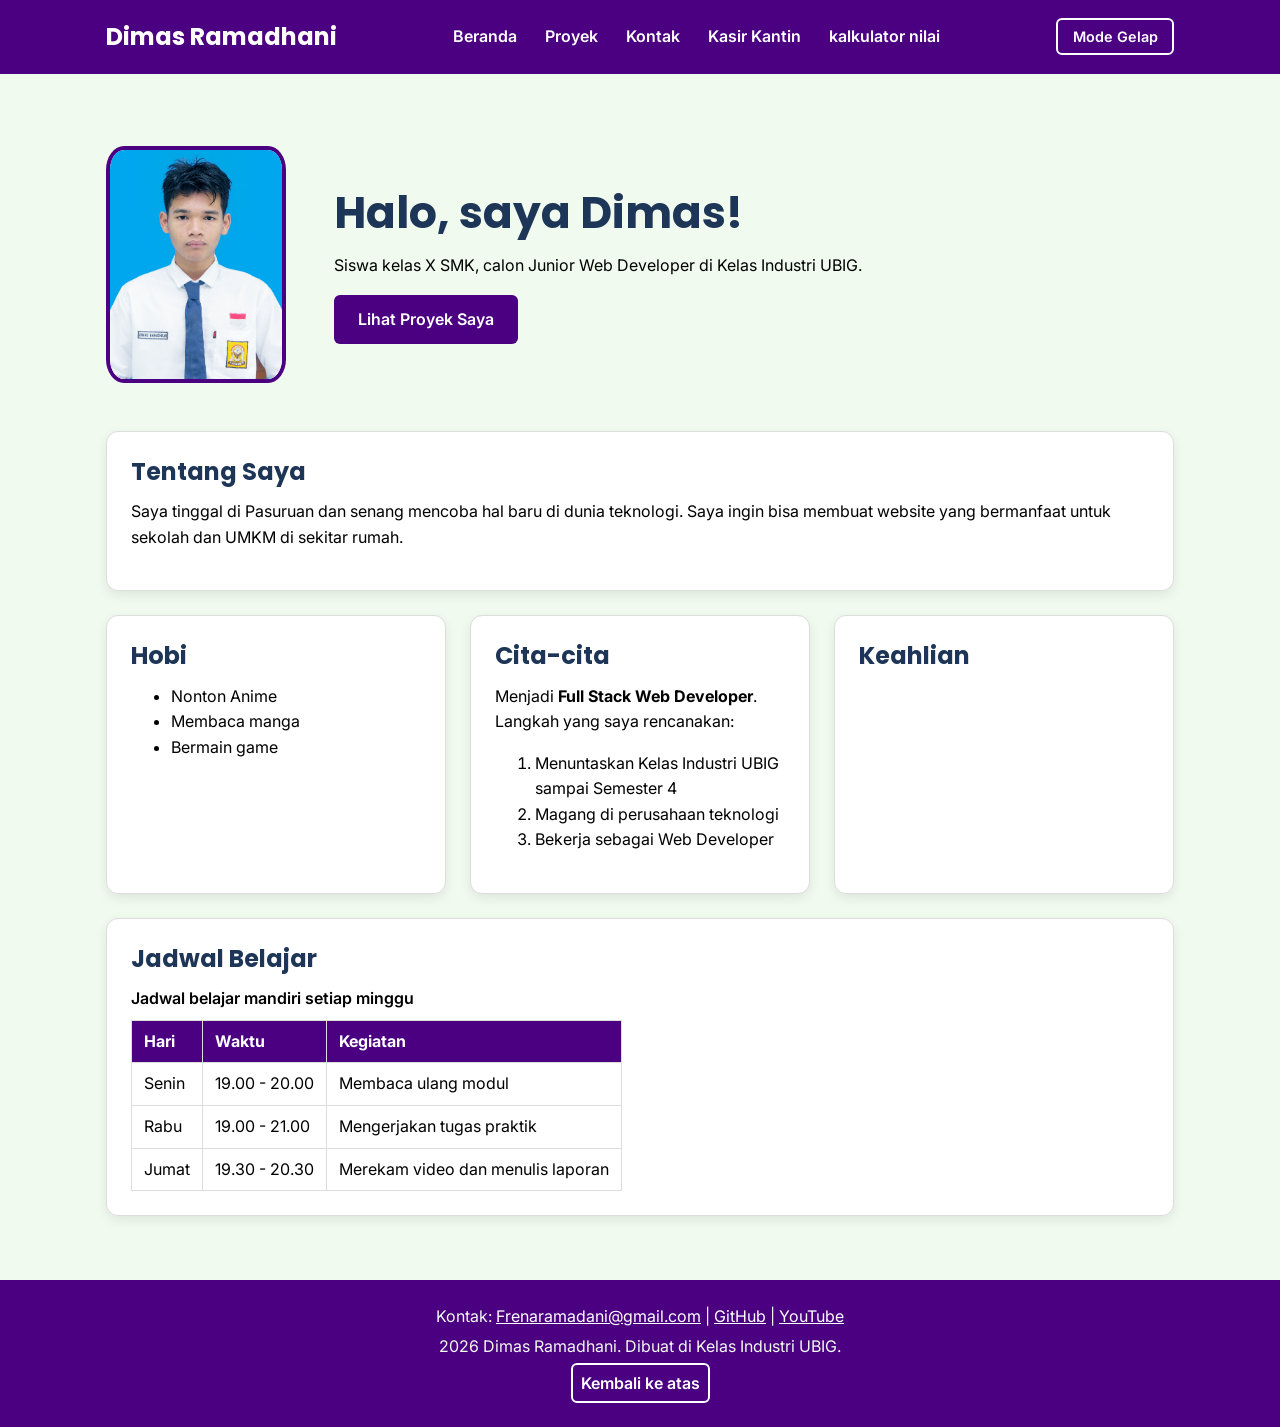
==== commit b5c975c4: "feat:gambar yang menampilkan nilai Lighthouse beranda di README" ====
--- a/index.html
+++ b/index.html
@@ -3,6 +3,7 @@
 <head>
   <meta charset="UTF-8">
   <meta name="viewport" content="width=device-width, initial-scale=1.0">
+  <meta name="description" content="Portofolio Dimas Ramadhani siswa SMK calon Junior Web Developer di Kelas Industri UBIG.">
   <title>Dimas Ramadhani | Beranda</title>
   <link rel="preconnect" href="https://fonts.googleapis.com">
   <link rel="preconnect" href="https://fonts.gstatic.com" crossorigin>
@@ -48,7 +49,7 @@
   <main>
     <div class="container">
       <section class="hero">
-        <img src="img/foto-profil.png" alt="Foto profil Dimas" width="180">
+        <img src="img/foto-profil.png" alt="Foto profil Dimas" width="180" height="180">
         <div>
           <h2>Halo, saya Dimas!</h2>
           <p>Siswa kelas X SMK, calon Junior Web Developer di Kelas Industri UBIG.</p>
@@ -125,7 +126,8 @@
     <p>Kontak: <a href="mailto:Frenaramadani@gmail.com">Frenaramadani@gmail.com</a> |
       <a href="https://github.com/frenaramadani" target="_blank">GitHub</a> |
       <a href="https://www.youtube.com/@RAVENAREMIHC" target="_blank">YouTube</a></p>
-    <p>&copy; 2026 Dimas Ramadhani. Dibuat di Kelas Industri UBIG.</p>
+    <p>2026 Dimas Ramadhani. Dibuat di Kelas Industri UBIG.</p>
+    <button type="button" id="tombol-atas" class="tombol-atas">Kembali ke atas</button>
   </footer>
 </body>
 </html>
--- a/css/style.css
+++ b/css/style.css
@@ -155,6 +155,9 @@
 .daftar-kartu .kartu {
   flex: 1 1 280px;
   margin-bottom: 0;
+}
+#daftar-proyek {
+  min-height: 30rem;
 }
 
 article img {
@@ -329,4 +332,10 @@
   border: 5px solid var(--warna-garis);
   border-radius: 12px;
   box-shadow: 4px 4px 4px indigo;
-}+}
+/* 12. Tombol kembali ke atas halaman */
+.tombol-atas {
+  background-color: (transparent);
+  border: 2px solid white;
+  padding: 0.5rem;
+}
